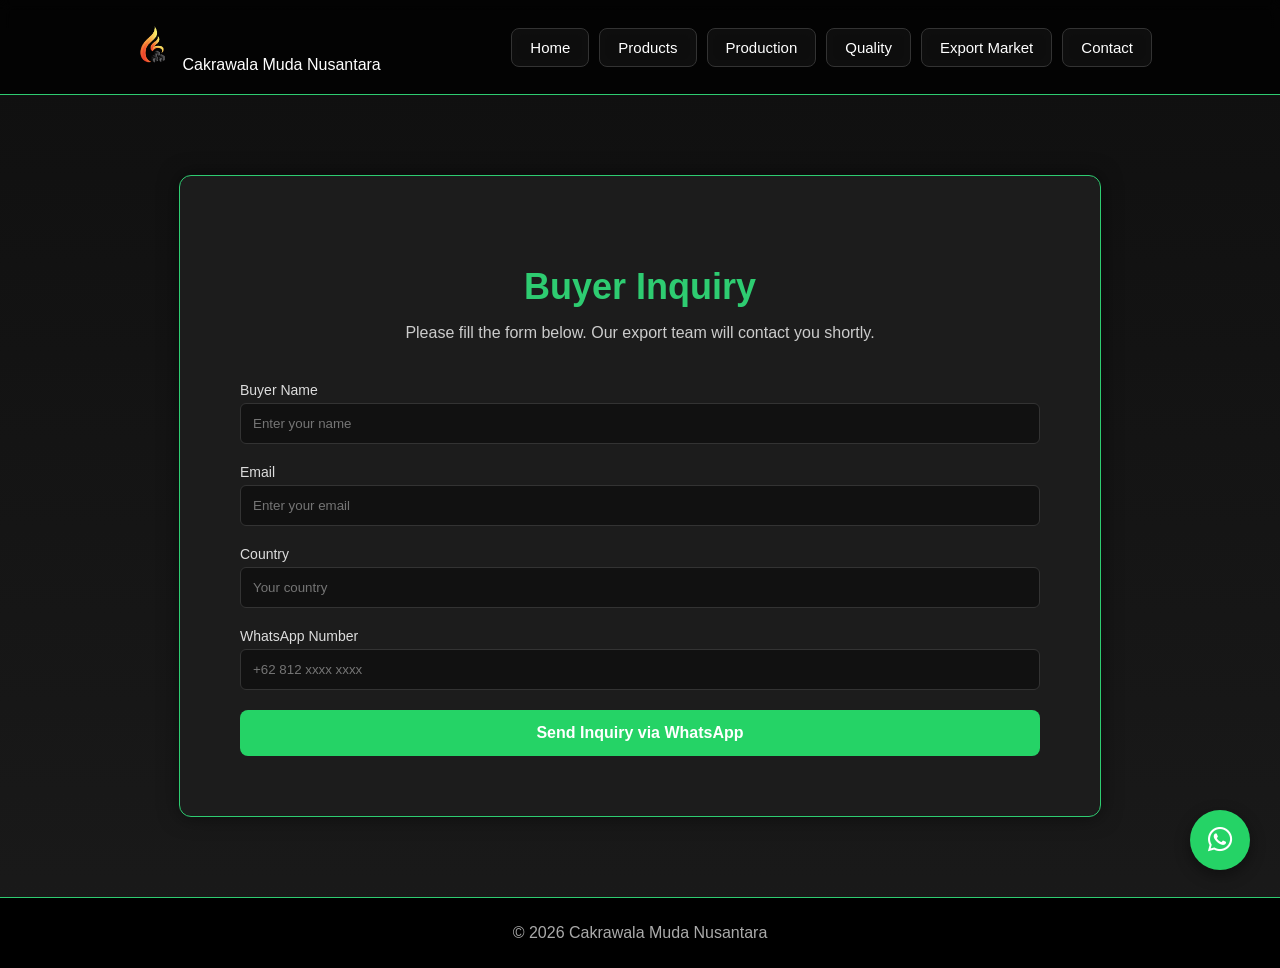
==== contact.html @ 0f530052 "Add files via upload" ====
<!DOCTYPE html>
<html>

<head>
    <meta charset="UTF-8">
    <meta name="viewport" content="width=device-width, initial-scale=1.0">
    <meta name="description"
        content="Indonesian coconut charcoal briquette manufacturer and exporter for shisha and BBQ charcoal worldwide.">
    <meta name="keywords"
        content="coconut charcoal briquette supplier, shisha charcoal manufacturer, hookah charcoal supplier Indonesia">
    <meta name="author" content="Indonesia Briquette Export">

    <title>Coconut Charcoal Briquette</title>

    <link rel="stylesheet" href="css/style.css">
    <link rel="stylesheet" href="https://cdnjs.cloudflare.com/ajax/libs/font-awesome/6.5.0/css/all.min.css">
    <link rel="icon" type="image/png" href="images/favicon.png">
</head>

<body>

    <header>
        <div class="logo">
            <img src="images/logo.png" alt="Company Logo"> Cakrawala Muda Nusantara
        </div>

        <nav>
            <a href="index.html">Home</a>
            <a href="products.html">Products</a>
            <a href="production.html">Production</a>
            <a href="quality.html">Quality</a>
            <a href="export-market.html">Export Market</a>
            <a href="contact.html">Contact</a>
        </nav>
    </header>

    <section class="contact">
        <h2>Buyer Inquiry</h2>
        <p class="contact-desc">
            Please fill the form below. Our export team will contact you shortly.
        </p>
        <div class="contact-container">
            <div class="contact-form">
                <form id="waForm">
                    <label>Buyer Name</label>
                    <input type="text" id="name" placeholder="Enter your name" required>
                    <label>Email</label>
                    <input type="email" id="email" placeholder="Enter your email" required>
                    <label>Country</label>
                    <input type="text" id="country" placeholder="Your country">
                    <label>WhatsApp Number</label>
                    <input type="text" id="phone" placeholder="+62 812 xxxx xxxx">
                    <button type="submit">Send Inquiry via WhatsApp</button>
                </form>
            </div>
        </div>
    </section>

    <footer>
        <p>© 2026 Cakrawala Muda Nusantara</p>
    </footer>
    <a href="https://wa.me/6282221506476" class="wa">
        <i class="fab fa-whatsapp"></i>
    </a>

    <script>
        document.getElementById("waForm").addEventListener("submit", function (e) {
            e.preventDefault();
            let name = document.getElementById("name").value;
            let email = document.getElementById("email").value;
            let country = document.getElementById("country").value;
            let phone = document.getElementById("phone").value;

            /* GANTI DENGAN NOMOR WHATSAPP ANDA */
            let adminNumber = "6282221506476";
            let message =
                `Hello, I am interested in your Coconut Charcoal Briquettes.
            Name: ${name}
            Email: ${email}
            Country: ${country}
            WhatsApp: ${phone}`;
            let url = "https://wa.me/" + adminNumber + "?text=" + encodeURIComponent(message);
            window.open(url, "_blank");
        });
    </script>
</body>

</html>
---- css/style.css ----
/* GLOBAL STYLE */

body{
margin:0;
font-family:Arial, Helvetica, sans-serif;
background:linear-gradient(180deg,#0f0f0f,#1a1a1a);
color:white;
}

/* LOGO */

.logo img{
height:50px;
width:auto;
}

/* NAVBAR PREMIUM */

header{
display:flex;
justify-content:space-between;
align-items:center;
padding:20px 10%;
background:rgba(0,0,0,0.8);
backdrop-filter:blur(6px);
border-bottom:1px solid #2ecc71;
position:sticky;
top:0;
z-index:1000;
}

/* NAVBAR GRID */

nav{
display:flex;
gap:10px;
}

nav a{
text-decoration:none;
color:white;
padding:10px 18px;
background:rgba(255,255,255,0.05);
backdrop-filter:blur(6px);
border:1px solid #333;
border-radius:8px;
transition:0.3s;
font-size:15px;
}

nav a:hover{
background:#2ecc71;
color:black;
transform:translateY(-3px);
box-shadow:0 5px 15px rgba(46,204,113,0.4);
}

header{
display:flex;
justify-content:space-between;
align-items:center;
padding:20px 10%;
}

/* HERO SECTION */

.hero{

position:relative;
height:90vh;
overflow:hidden;

}

/* SLIDER */

.hero-slider{

position:absolute;
width:100%;
height:100%;
top:0;
left:0;

}

/* EACH SLIDE */

.slide{

position:absolute;
width:100%;
height:100%;

background-size:cover;
background-position:center;

opacity:0;

transition:opacity 2s ease-in-out;

}

/* ACTIVE SLIDE */

.slide.active{

opacity:1;

}

/* HERO CONTENT */

.hero-content{
position:relative;
z-index:2;
height:100%;
display:flex;
flex-direction:column;
justify-content:center;
align-items:center;
text-align:center;
color:white;
background:rgba(0,0,0,0.4);
}

.hero-content h1{
font-size:55px;
margin-bottom:20px;
}

.hero-content p{
font-size:20px;
max-width:700px;
}

.btn{
margin-top:25px;
padding:14px 30px;
background:#2ecc71;
color:white;
border-radius:6px;
text-decoration:none;
font-weight:bold;
transition:0.3s;
}

.btn:hover{
background:#27ae60;
transform:scale(1.05);
}

/* PREMIUM SECTION */

section{
max-width:1200px;
margin:60px auto;
padding:70px 8%;
background:#1c1c1c;
border-radius:12px;
border:1px solid #2a2a2a;
box-shadow:
0 0 20px rgba(0,0,0,0.5);
}

section h1,
section h2{
text-align:center;
font-size:36px;
margin-bottom:30px;
color:#2ecc71;
}

/* WHY CHOOSE US */

.advantages ul{
display:grid;
grid-template-columns:repeat(auto-fit,minmax(220px,1fr));
gap:25px;
list-style:none;
padding:0;
}

.advantages li{
background:#111;
padding:30px;
border-radius:10px;
text-align:center;
border:1px solid #2ecc71;
transition:0.3s;
}

.advantages li:hover{
transform:translateY(-8px);
box-shadow:
0 0 15px #2ecc71;
}

/* WHY CHOOSE US */
.advantages ul{
display:grid;
grid-template-columns:repeat(auto-fit,minmax(220px,1fr));
gap:25px;
list-style:none;
padding:0;
}

.advantages li{
background:#111;
padding:30px;
border-radius:10px;
text-align:center;
border:1px solid #2ecc71;
transition:0.3s;
}

.advantages li:hover{
transform:translateY(-8px);
box-shadow:
0 0 15px #2ecc71;
}

.advantages li i{
font-size:32px;
margin-bottom:12px;
color:#2ecc71;
display:block;
}

/* PRODUCT CARD */
.product-grid{
display:grid;
grid-template-columns:repeat(auto-fit,minmax(250px,1fr));
gap:30px;
}

.product-card{
background:#111;
padding:20px;
border-radius:10px;
border:1px solid #333;
transition:0.3s;
}

.product-card:hover{
transform:translateY(-10px);
box-shadow:0 0 20px rgba(46,204,113,0.5);
}

.product-card img{
width:100%;
border-radius:8px;
}

/* WHATSAPP FLOATING BUTTON */
.wa{
position:fixed;
bottom:30px;
right:30px;
width:60px;
height:60px;
background:#25D366;
color:white;
display:flex;
justify-content:center;
align-items:center;
border-radius:50%;
font-size:28px;
box-shadow:0 5px 15px rgba(0,0,0,0.4);
transition:0.3s;
text-decoration:none;
}

/* HOVER EFFECT */
.wa:hover{
transform:scale(1.1);
background:#1ebe5d;
}

/* FOOTER */

footer{
background:#000;
text-align:center;
padding:10px;
border-top:1px solid #2ecc71;
margin-top:80px;
}

footer p{
color:#aaa;
}

/* CONTACT PAGE */

.contact{
max-width:800px;
margin:80px auto;
background:#1c1c1c;
padding:60px;
border-radius:12px;
border:1px solid #2ecc71;
box-shadow:0 0 20px rgba(0,0,0,0.5);
}

/* TITLE */

.contact h2{
text-align:center;
color:#2ecc71;
margin-bottom:15px;
}

/* DESCRIPTION */

.contact-desc{
text-align:center;
color:#ccc;
margin-bottom:40px;
}

/* FORM */

.contact-form form{
display:flex;
flex-direction:column;
}

/* LABEL */

.contact-form label{
margin-bottom:5px;
color:#ddd;
font-size:14px;
}

/* INPUT */
.contact-form input{
padding:12px;
margin-bottom:20px;
border-radius:6px;
border:1px solid #333;
background:#111;
color:white;
}

/* INPUT FOCUS */

.contact-form input:focus{
outline:none;
border-color:#2ecc71;
}

/* BUTTON */

.contact-form button{
padding:14px;
background:#2ecc71;
color:black;
border:none;
border-radius:6px;
font-weight:bold;
cursor:pointer;
transition:0.3s;
}

/* BUTTON HOVER */

.contact-form button:hover{
background:#27ae60;
transform:scale(1.05);
}

.contact-form button{
background:#25D366;
color:white;
padding:14px;
border:none;
border-radius:8px;
font-size:16px;
cursor:pointer;
transition:0.3s;
}

.contact-form button:hover{
background:#1ebe5d;
transform:scale(1.05);
}
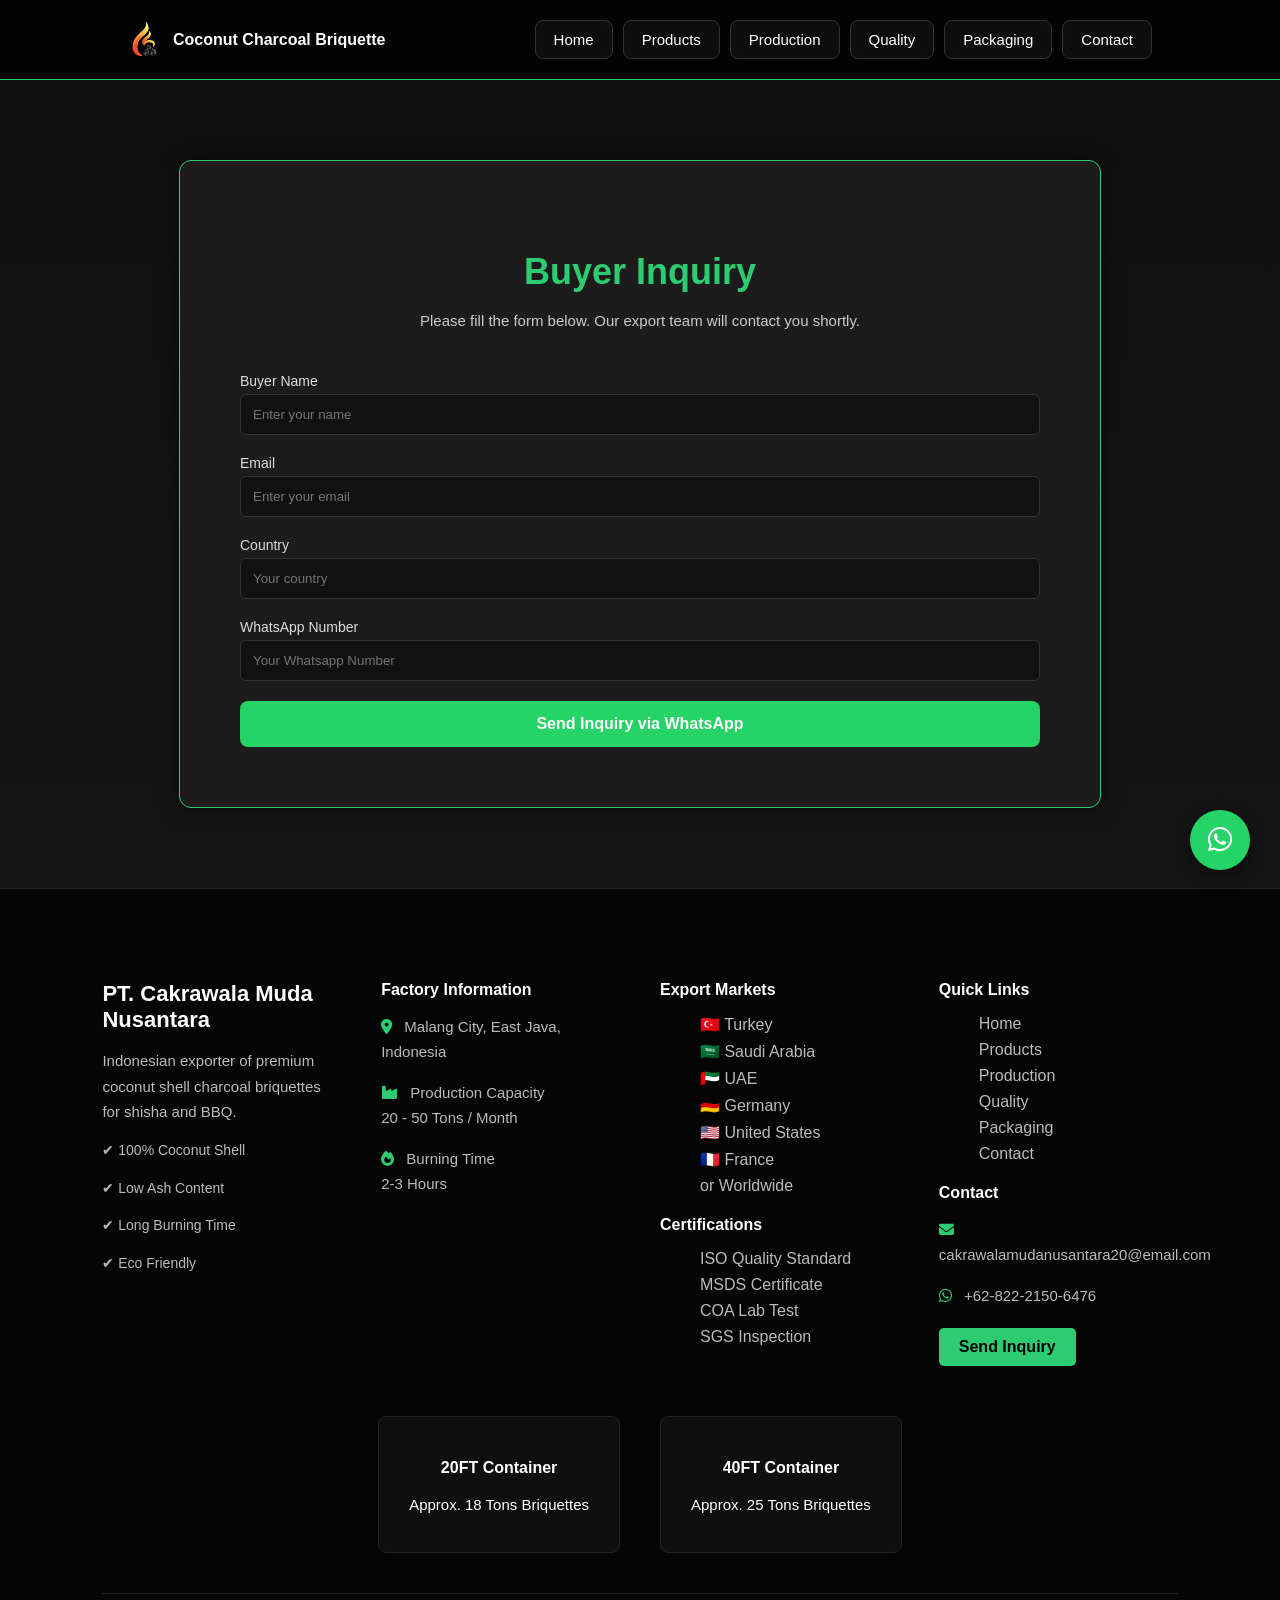
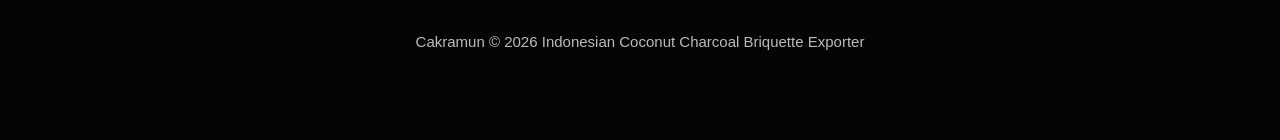
==== commit 14351060: "Add files via upload" ====
--- a/contact.html
+++ b/contact.html
@@ -4,13 +4,11 @@
 <head>
     <meta charset="UTF-8">
     <meta name="viewport" content="width=device-width, initial-scale=1.0">
-    <meta name="description"
-        content="Indonesian coconut charcoal briquette manufacturer and exporter for shisha and BBQ charcoal worldwide.">
-    <meta name="keywords"
-        content="coconut charcoal briquette supplier, shisha charcoal manufacturer, hookah charcoal supplier Indonesia">
+    <meta name="description" content="Indonesian coconut charcoal briquette manufacturer and exporter for shisha and BBQ charcoal worldwide.">
+    <meta name="keywords" content="coconut charcoal briquette supplier, shisha charcoal manufacturer, hookah charcoal supplier Indonesia">
     <meta name="author" content="Indonesia Briquette Export">
 
-    <title>Coconut Charcoal Briquette</title>
+    <title>Cakrawala Muda Nusantara</title>
 
     <link rel="stylesheet" href="css/style.css">
     <link rel="stylesheet" href="https://cdnjs.cloudflare.com/ajax/libs/font-awesome/6.5.0/css/all.min.css">
@@ -18,20 +16,25 @@
 </head>
 
 <body>
+    <header>
+    <div class="logo">
+        <img src="images/logo.png" alt="Logo">
+        Coconut Charcoal Briquette
+    </div>
 
-    <header>
-        <div class="logo">
-            <img src="images/logo.png" alt="Company Logo"> Cakrawala Muda Nusantara
-        </div>
+    <!-- HAMBURGER -->
+    <div class="hamburger" id="hamburger">
+        ☰
+    </div>
 
-        <nav>
-            <a href="index.html">Home</a>
-            <a href="products.html">Products</a>
-            <a href="production.html">Production</a>
-            <a href="quality.html">Quality</a>
-            <a href="export-market.html">Export Market</a>
-            <a href="contact.html">Contact</a>
-        </nav>
+    <nav id="nav-menu">
+        <a href="index.html">Home</a>
+        <a href="products.html">Products</a>
+        <a href="production.html">Production</a>
+        <a href="quality.html">Quality</a>
+        <a href="packaging.html">Packaging</a>
+        <a href="contact.html">Contact</a>
+    </nav>
     </header>
 
     <section class="contact">
@@ -49,19 +52,12 @@
                     <label>Country</label>
                     <input type="text" id="country" placeholder="Your country">
                     <label>WhatsApp Number</label>
-                    <input type="text" id="phone" placeholder="+62 812 xxxx xxxx">
+                    <input type="text" id="phone" placeholder="Your Whatsapp Number">
                     <button type="submit">Send Inquiry via WhatsApp</button>
                 </form>
             </div>
         </div>
     </section>
-
-    <footer>
-        <p>© 2026 Cakrawala Muda Nusantara</p>
-    </footer>
-    <a href="https://wa.me/6282221506476" class="wa">
-        <i class="fab fa-whatsapp"></i>
-    </a>
 
     <script>
         document.getElementById("waForm").addEventListener("submit", function (e) {
@@ -83,6 +79,29 @@
             window.open(url, "_blank");
         });
     </script>
+
+    <!-- FOOTER -->
+    <div id="footer-placeholder"></div>
+    <script>
+        fetch("components/footer.html")
+            .then(response => response.text())
+            .then(data => {
+                document.getElementById("footer-placeholder").innerHTML = data;
+            });
+    </script>
+
+</script>
+
+    <script>
+
+    const hamburger = document.getElementById("hamburger");
+    const nav = document.getElementById("nav-menu");
+
+    hamburger.addEventListener("click", function(){
+        nav.classList.toggle("active");
+    });
+
+    </script>
 </body>
 
 </html>
--- a/css/style.css
+++ b/css/style.css
@@ -171,72 +171,202 @@
 color:#2ecc71;
 }
 
+/* ABOUT COMPANY */
+.about-company {
+    padding: 80px 20px;
+    background: #f9f9f9;
+}
+
+.container {
+    max-width: 1200px;
+    margin: auto;
+}
+
+.about-grid {
+    display: grid;
+    grid-template-columns: 1fr 1fr;
+    gap: 50px;
+    align-items: center;
+}
+
+.about-image img {
+    width: 100%;
+    border-radius: 10px;
+    box-shadow: 0 10px 25px rgba(0,0,0,0.1);
+}
+
+.about-content h2 {
+    font-size: 36px;
+    margin-bottom: 20px;
+    color: #222;
+}
+
+.about-content p {
+    margin-bottom: 20px;
+    line-height: 1.7;
+    color: #555;
+}
+
+/* FEATURES */
+
+.about-features {
+    display: grid;
+    grid-template-columns: 1fr 1fr;
+    gap: 15px;
+    margin-top: 20px;
+}
+
+.feature {
+    display: flex;
+    align-items: center;
+    gap: 10px;
+    font-weight: 300;
+    color: #2f7d32;
+}
+
+.feature i {
+    color: #2f7d32;
+    font-size: 18px;
+}
+
+/* STATS */
+
+.about-stats {
+    display: flex;
+    gap: 40px;
+    margin-top: 30px;   
+}
+
+.stat h3 {
+    font-size: 40px;
+    color: #2f7d32;
+}
+
+.stat p {
+    font-size: 14px;
+    color: #777;
+}
+
+/* RESPONSIVE */
+
+@media (max-width: 900px) {
+
+    .about-grid {
+        grid-template-columns: 1fr;
+    }
+
+    .about-stats {
+        justify-content: space-between;
+    }
+
+}
+
 /* WHY CHOOSE US */
 
-.advantages ul{
-display:grid;
-grid-template-columns:repeat(auto-fit,minmax(220px,1fr));
-gap:25px;
-list-style:none;
-padding:0;
-}
-
-.advantages li{
-background:#111;
-padding:30px;
-border-radius:10px;
-text-align:center;
-border:1px solid #2ecc71;
-transition:0.3s;
-}
-
-.advantages li:hover{
-transform:translateY(-8px);
-box-shadow:
-0 0 15px #2ecc71;
-}
-
-/* WHY CHOOSE US */
-.advantages ul{
-display:grid;
-grid-template-columns:repeat(auto-fit,minmax(220px,1fr));
-gap:25px;
-list-style:none;
-padding:0;
-}
-
-.advantages li{
-background:#111;
-padding:30px;
-border-radius:10px;
-text-align:center;
-border:1px solid #2ecc71;
-transition:0.3s;
-}
-
-.advantages li:hover{
-transform:translateY(-8px);
-box-shadow:
-0 0 15px #2ecc71;
-}
-
-.advantages li i{
-font-size:32px;
-margin-bottom:12px;
-color:#2ecc71;
-display:block;
-}
+.why-choose-us{
+    padding:30px 20px;
+    background:#220c0c;
+}
+
+/* GRID */
+
+.why-grid{
+    display:grid;
+    grid-template-columns:repeat(3,1fr);
+    gap:35px;
+}
+
+/* CARD */
+
+.why-card{
+    position:relative;
+    background:#160f0f;
+    border-radius:12px;
+    padding:45px 35px;
+    text-align:center;
+    border:1px solid #eeeeee;
+    box-shadow:0 15px 35px rgba(0,0,0,0.05);
+    transition:all .35s ease;
+}
+
+/* ACCENT TOP LINE */
+
+.why-card::before{
+    content:"";
+    position:absolute;
+    top:0;
+    left:0;
+    width:100%;
+    height:4px;
+    background:#2f7d32;
+    border-radius:12px 12px 0 0;
+}
+
+/* HOVER */
+
+.why-card:hover{
+    transform:translateY(-10px);
+    box-shadow:0 25px 50px rgba(0,0,0,0.08);
+}
+
+/* ICON CONTAINER */
+
+.why-card i{
+    font-size:26px;
+    width:100px;
+    height:100px;
+    line-height:100px;
+    background:#f2f7f3;
+    color:#2f7d32;
+    border-radius:200%;
+    margin-bottom:50px;
+}
+
+/* TITLE */
+
+.why-card h3{
+    font-size:19px;
+    margin-bottom:12px;
+    color:#f2f7f3;
+}
+
+/* TEXT */
+
+.why-card p{
+    font-size:14px;
+    line-height:1.7;
+    color:#f2f7f3;
+}
+
+/* RESPONSIVE */
+
+@media (max-width:1000px){
+
+    .why-grid{
+        grid-template-columns:repeat(2,1fr);
+    }
+
+}
+
+@media (max-width:600px){
+
+    .why-grid{
+        grid-template-columns:1fr;
+    }
+
+}
+
 
 /* PRODUCT CARD */
 .product-grid{
 display:grid;
-grid-template-columns:repeat(auto-fit,minmax(250px,1fr));
-gap:30px;
+grid-template-columns:repeat(auto-fit,minmax(100px,1fr));
+gap:15px;
 }
 
 .product-card{
 background:#111;
-padding:20px;
+padding:10px;
 border-radius:10px;
 border:1px solid #333;
 transition:0.3s;
@@ -279,16 +409,102 @@
 
 /* FOOTER */
 
-footer{
-background:#000;
+.footer{
+background:#050505;
+padding:70px 8%;
+border-top:1px solid #222;
+}
+
+.footer-container{
+display:grid;
+grid-template-columns:repeat(auto-fit,minmax(220px,1fr));
+gap:40px;
+}
+
+.footer-col h3,
+.footer-col h4{
+margin-bottom:15px;
+}
+
+.footer-col p{
+color:#bbb;
+font-size:15px;
+margin-bottom:10px;
+}
+
+.footer-col ul{
+list-style:none;
+}
+
+.footer-col ul li{
+margin-bottom:8px;
+color:#bbb;
+}
+
+.footer-col ul li a{
+color:#bbb;
+text-decoration:none;
+}
+
+.footer-col ul li a:hover{
+color:#2ecc71;
+}
+
+.footer-col i{
+margin-right:8px;
+color:#2ecc71;
+}
+
+/* SPEC */
+.footer-spec p{
+font-size:14px;
+}
+
+/* BUTTON */
+.footer-btn{
+display:inline-block;
+margin-top:10px;
+padding:10px 20px;
+background:#2ecc71;
+color:black;
+text-decoration:none;
+border-radius:5px;
+font-weight:bold;
+}
+
+.footer-btn:hover{
+background:#27ae60;
+}
+
+/* CONTAINER INFO */
+.container-info{
+margin-top:50px;
+display:flex;
+justify-content:center;
+gap:40px;
+flex-wrap:wrap;
+}
+
+.container-box{
+border:1px solid #222;
+padding:20px 30px;
+border-radius:8px;
 text-align:center;
-padding:10px;
-border-top:1px solid #2ecc71;
-margin-top:80px;
-}
-
-footer p{
-color:#aaa;
+background:#0f0f0f;
+}
+
+.container-box h4{
+margin-bottom:5px;
+}
+
+/* COPYRIGHT */
+.footer-bottom{
+text-align:center;
+margin-top:40px;
+border-top:1px solid #222;
+padding-top:20px;
+color:#bbb;
+font-size:14px;
 }
 
 /* CONTACT PAGE */
@@ -385,4 +601,246 @@
 .contact-form button:hover{
 background:#1ebe5d;
 transform:scale(1.05);
-}+}
+
+/* GLOBAL RESPONSIVE SETTINGS */
+
+/* Image responsive */
+img{
+max-width:100%;
+height:auto;
+display:block;
+}
+
+/* Container */
+.container{
+width:90%;
+max-width:1200px;
+margin:auto;
+}
+
+/* Typography responsive */
+h1{
+font-size:clamp(32px,4vw,48px);
+}
+
+h2{
+font-size:clamp(26px,3vw,36px);
+}
+
+h3{
+font-size:clamp(18px,2vw,22px);
+}
+
+p{
+font-size:15px;
+line-height:1.7;
+}
+
+/* Section spacing */
+section{
+padding:90px 0;
+}
+
+/* LARGE LAPTOP */
+
+@media (max-width:1200px){
+.product-grid{
+grid-template-columns:repeat(3,1fr);
+}
+}
+
+/* TABLET */
+
+@media (max-width:992px){
+.product-grid{
+grid-template-columns:repeat(2,1fr);
+}
+
+.why-grid{
+grid-template-columns:repeat(2,1fr);
+}
+
+.about-grid{
+grid-template-columns:1fr;
+}
+
+.hero-content h1{
+font-size:36px;
+}
+}
+
+/* SMALL TABLET */
+
+@media (max-width:768px){
+section{
+padding:70px 0;
+}
+
+.hero{
+height:80vh;
+}
+}
+
+/* MOBILE */
+@media (max-width:576px){
+section{
+padding:60px 0;
+}
+
+.product-grid{
+grid-template-columns:1fr;
+}
+
+.why-grid{
+grid-template-columns:1fr;
+}
+
+.hero{
+height:70vh;
+}
+
+.hero-content h1{
+font-size:28px;
+}
+
+.hero-content p{
+font-size:14px;
+}
+
+.section-title p{
+font-size:14px;
+}
+
+.product-card,
+.why-card{
+padding:25px;
+}
+
+.btn{
+padding:10px 22px;
+font-size:14px;
+}
+}
+
+/* =========================
+   HEADER
+========================= */
+
+header{
+display:flex;
+justify-content:space-between;
+align-items:center;
+padding:20px 10%;
+background:rgba(0,0,0,0.8);
+backdrop-filter:blur(6px);
+border-bottom:1px solid #2ecc71;
+position:sticky;
+top:0;
+z-index:1000;
+}
+
+/* LOGO */
+
+.logo{
+display:flex;
+align-items:center;
+gap:10px;
+color:white;
+font-weight:600;
+}
+
+.logo img{
+height:35px;
+}
+
+/* NAVBAR */
+
+nav{
+display:flex;
+gap:10px;
+}
+
+nav a{
+text-decoration:none;
+color:white;
+padding:10px 18px;
+background:rgba(255,255,255,0.05);
+backdrop-filter:blur(6px);
+border:1px solid #333;
+border-radius:8px;
+transition:0.3s;
+font-size:15px;
+}
+
+nav a:hover{
+background:#2ecc71;
+color:black;
+transform:translateY(-3px);
+box-shadow:0 5px 15px rgba(46,204,113,0.4);
+}
+
+/* HAMBURGER */
+
+.hamburger{
+display:none;
+font-size:28px;
+color:white;
+cursor:pointer;
+}
+
+/* =========================
+   TABLET
+========================= */
+
+@media (max-width:900px){
+
+header{
+padding:20px 5%;
+}
+
+nav a{
+padding:8px 14px;
+font-size:14px;
+}
+
+}
+
+/* =========================
+   MOBILE
+========================= */
+
+@media (max-width:768px){
+
+.hamburger{
+display:block;
+}
+
+nav{
+position:absolute;
+top:80px;
+left:0;
+width:100%;
+
+flex-direction:column;
+align-items:center;
+
+background:rgba(0,0,0,0.95);
+
+max-height:0;
+overflow:hidden;
+
+transition:0.3s;
+}
+
+nav a{
+width:80%;
+text-align:center;
+margin:8px 0;
+}
+
+nav.active{
+max-height:400px;
+}
+
+}
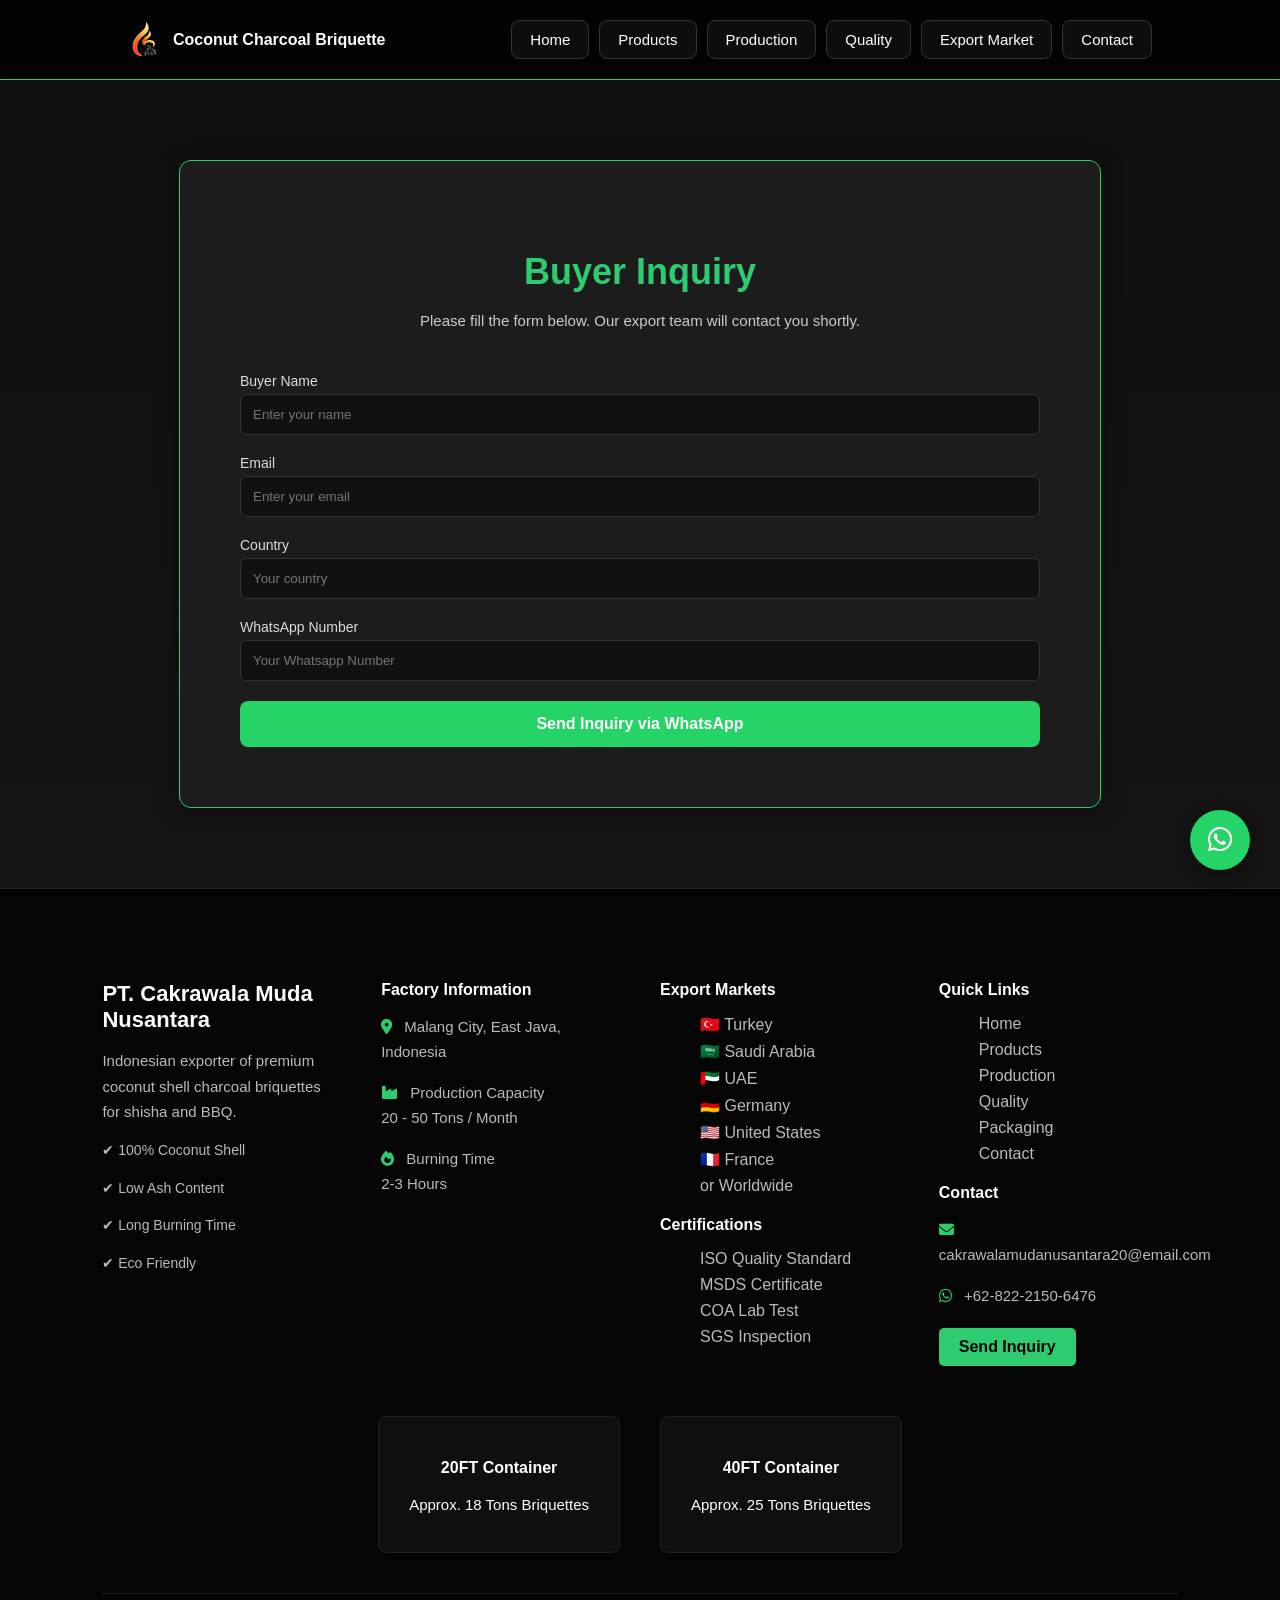
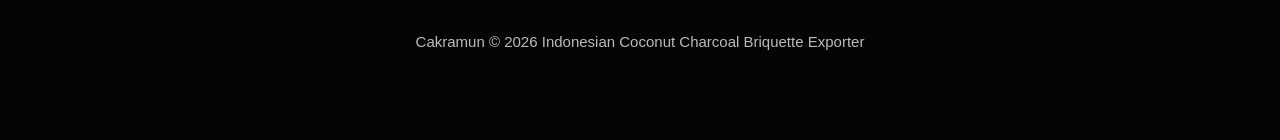
==== commit 9d7d2caa: "Update contact.html" ====
--- a/contact.html
+++ b/contact.html
@@ -32,7 +32,7 @@
         <a href="products.html">Products</a>
         <a href="production.html">Production</a>
         <a href="quality.html">Quality</a>
-        <a href="packaging.html">Packaging</a>
+        <a href="export-market.html">Export Market</a>
         <a href="contact.html">Contact</a>
     </nav>
     </header>
@@ -104,4 +104,4 @@
     </script>
 </body>
 
-</html>+</html>
